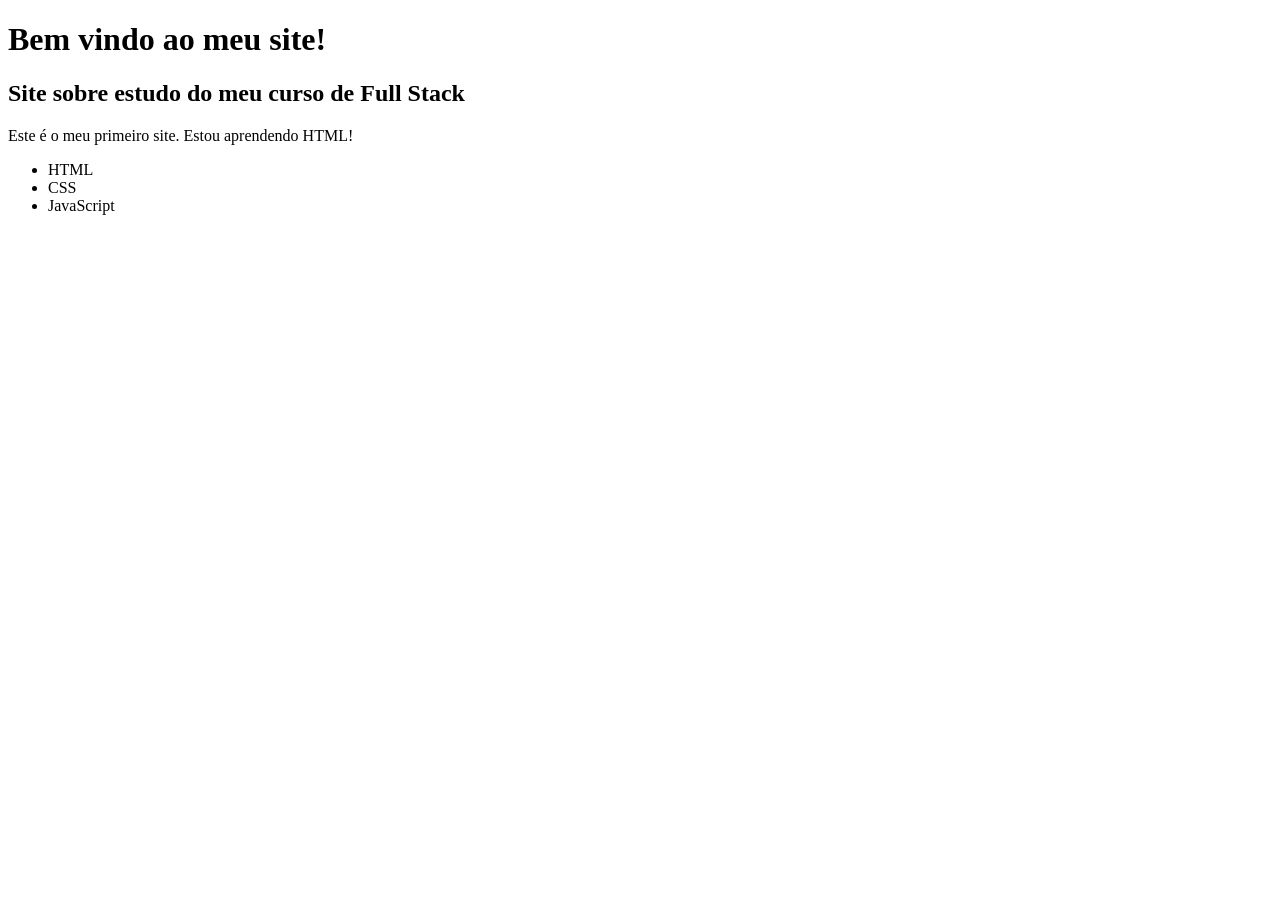
==== index.html @ 4270ad67 "Elaboração do index.html" ====
<!DOCTYPE html> <!-- Informa ao navegador que este documento usa HTML5 -->
<html lang="pt-BR"> <!-- Define o idioma do documento como português do Brasil e marca o ínicio do documento -->
<head> <!-- Cabeçalho do documento. Aqui fica configurações e informações que não aparecem no corpo da página -->
    <meta charset="UTF-8"> <!-- Define a codificação de caracteres como UTF-8, que suporta a maioria dos caracteres usados em diferentes idiomas como o acento,, emojis e o Ç -->
    <meta name="viewport" content="width=device-width, initial-scale=1.0"> </head> <!-- Define a viewport para garantir que a página seja exibida corretamente em dispositivos móveis, ajustando a largura da página à largura do dispositivo e definindo o zoom inicial para 1.0 -->
    <title>Meu Primeiro Site</title> </html> <!-- Define o título da página, que aparece na aba do navegador e nos resultados de busca -->
</head> <!-- Fecha a tag head -->
<body> <!-- Corpo do documento. Aqui fica o conteúdo que será exibido na página -->
    <h1>Bem vindo ao meu site!</h1> <!-- Título principal da página, usando a tag h1 para indicar que é o título mais importante -->
    <h2>Site sobre estudo do meu curso de Full Stack</h2> <!-- Subtítulo, usando a tag h2 para indicar que é um título de segundo nível -->
    <p>Este é o meu primeiro site. Estou aprendendo HTML!</p> <!-- Parágrafo de texto, usando a tag p para indicar que é um parágrafo -->
    <ul> <!-- Lista não ordenada, usando a tag ul para indicar que é uma lista de itens sem ordem específica -->
        <li>HTML</li> <!-- Item da lista, usando a tag li para indicar que é um item da lista -->
        <li>CSS</li>
        <li>JavaScript</li>
    
</body>
</html>
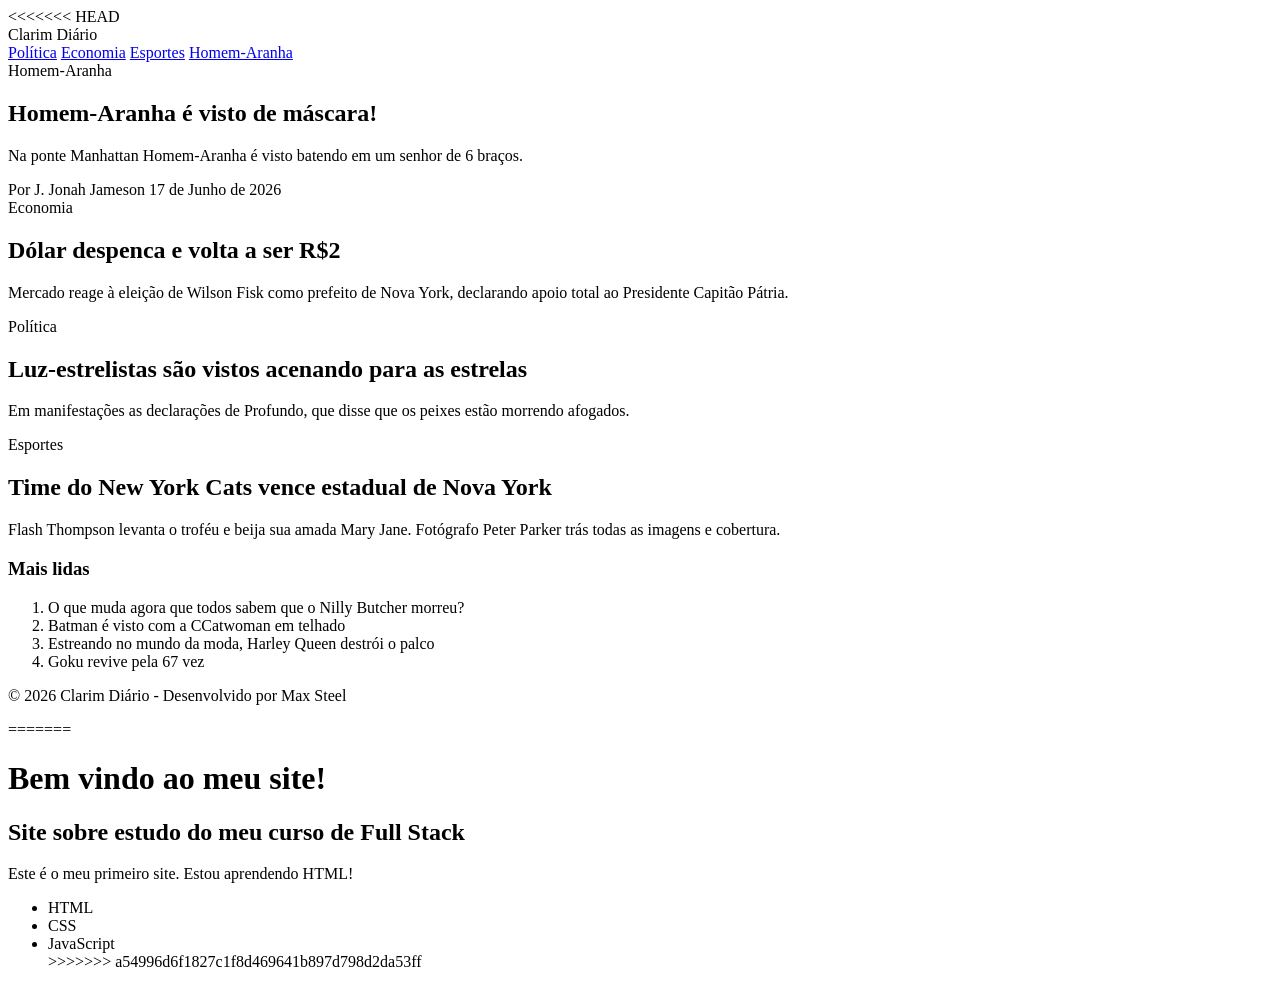
==== commit 6af96c0c: "Aula 21 inicial" ====
--- a/index.html
+++ b/index.html
@@ -1,3 +1,80 @@
+<<<<<<< HEAD
+<!DOCTYPE html>
+<html lang="pt-BR">
+<head>
+    <meta charset="UTF-8">
+    <meta name="viewport" content="width=device-width, initial-scale=1.0">
+    <link rel="stylesheet" href="style.css">
+    <title>Clarim Diário</title>
+</head>
+<body>
+    <header class="cabecalho">
+        <div class="logo">
+            Clarim Diário
+        </div>
+        <nav class="nevagacao">
+            <a href="#">Política</a>
+            <a href="#">Economia</a>
+            <a href="#">Esportes</a>
+            <a href="#">Homem-Aranha</a>
+        </nav>
+        </header>
+        <main class="principal">
+            <article class="destaque">
+                <span class="categoria">
+                    Homem-Aranha
+                </span>
+                <h1>Homem-Aranha é visto de máscara!</h1>
+                <p class="resumo">
+                    Na ponte Manhattan Homem-Aranha é visto batendo em um senhor de 6 braços.
+                </p>
+                <div class="meta">
+                    <span>Por J. Jonah Jameson</span>
+                    <span>17 de Junho de 2026 </span>
+                </div>
+            </article>
+
+            <section class="grade-noticias">
+                <article class="cartao">
+                    <span class="categoria">
+                        Economia
+                    </span>
+                    <h2>Dólar despenca e volta a ser R$2</h2>
+                    <p>Mercado reage à eleição de Wilson Fisk como prefeito de Nova York, declarando apoio total ao Presidente Capitão Pátria.</p>
+                </article>
+
+                <article class="cartao">
+                    <span class="politica">
+                        Política
+                    </span>
+                    <h2>Luz-estrelistas são vistos acenando para as estrelas</h2>
+                    <p>Em manifestações as declarações de Profundo, que disse que os peixes estão morrendo afogados.</p>
+                </article>
+
+                <article class="cartao">
+                    <span class="categoria">
+                        Esportes
+                    </span>
+                    <h2>Time do New York Cats vence estadual de Nova York</h2>
+                    <p>Flash Thompson levanta o troféu e beija sua amada Mary Jane. Fotógrafo Peter Parker trás todas as imagens e cobertura.</p>
+                </article>
+            </section>
+        </main>
+        <aside class="menu-lateral">
+            <h3>Mais lidas</h3>
+            <ol>
+                <li>
+                    O que muda agora que todos sabem que o Nilly Butcher morreu?
+                </li>
+                <li>Batman é visto com a CCatwoman em telhado</li>
+                <li>Estreando no mundo da moda, Harley Queen destrói o palco</li>
+                <li>Goku revive pela 67 vez</li>
+            </ol>
+        </aside>
+        <footer class="rodape">
+            <p>&copy; 2026 Clarim Diário - Desenvolvido por Max Steel</p>
+        </footer>
+=======
 <!DOCTYPE html> <!-- Informa ao navegador que este documento usa HTML5 -->
 <html lang="pt-BR"> <!-- Define o idioma do documento como português do Brasil e marca o ínicio do documento -->
 <head> <!-- Cabeçalho do documento. Aqui fica configurações e informações que não aparecem no corpo da página -->
@@ -14,5 +91,6 @@
         <li>CSS</li>
         <li>JavaScript</li>
     
+>>>>>>> a54996d6f1827c1f8d469641b897d798d2da53ff
 </body>
 </html>
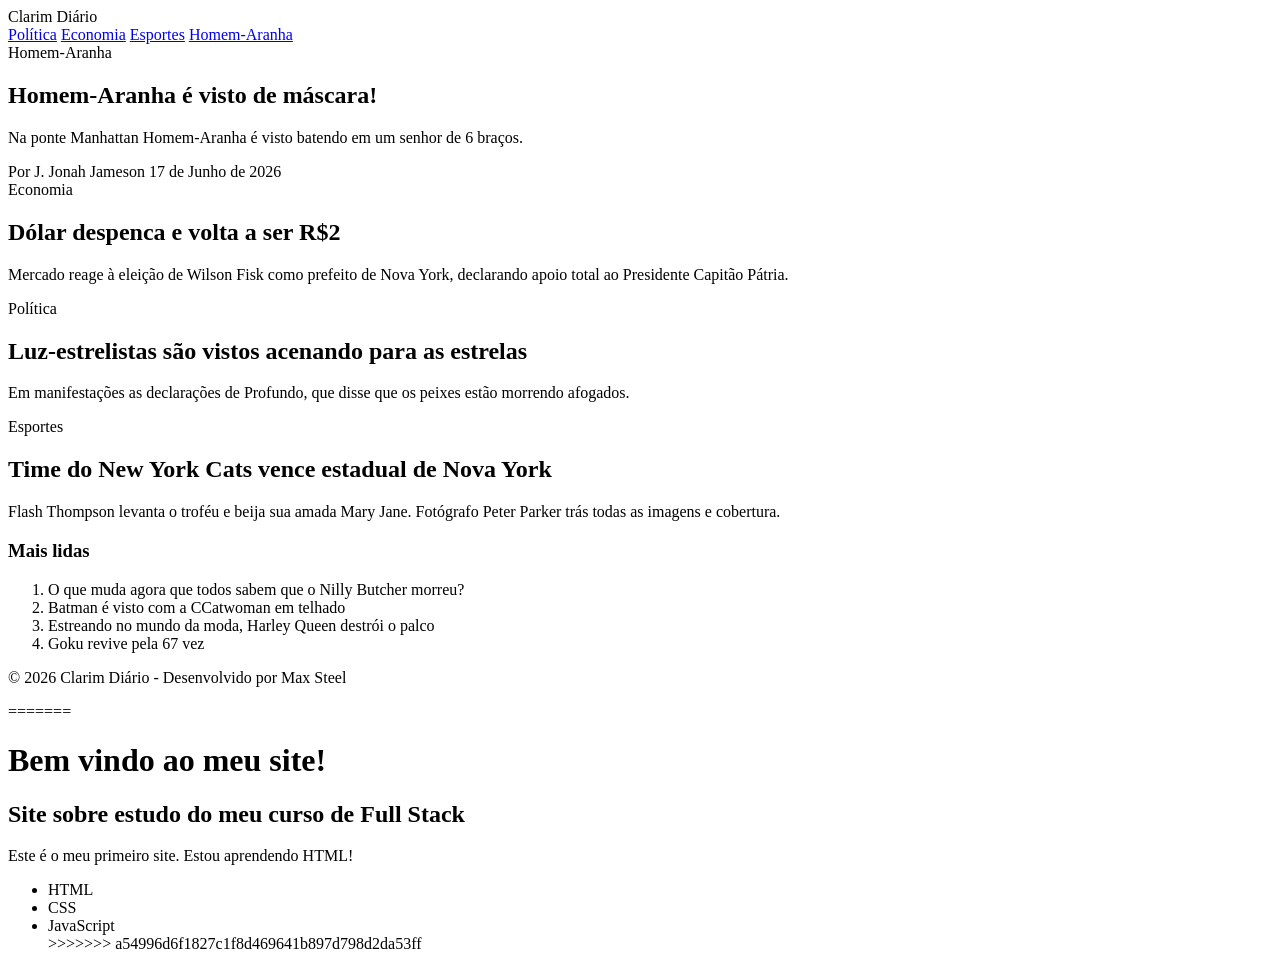
==== commit 643dd150: "Atualizar index.html" ====
--- a/index.html
+++ b/index.html
@@ -1,4 +1,4 @@
-<<<<<<< HEAD
+
 <!DOCTYPE html>
 <html lang="pt-BR">
 <head>
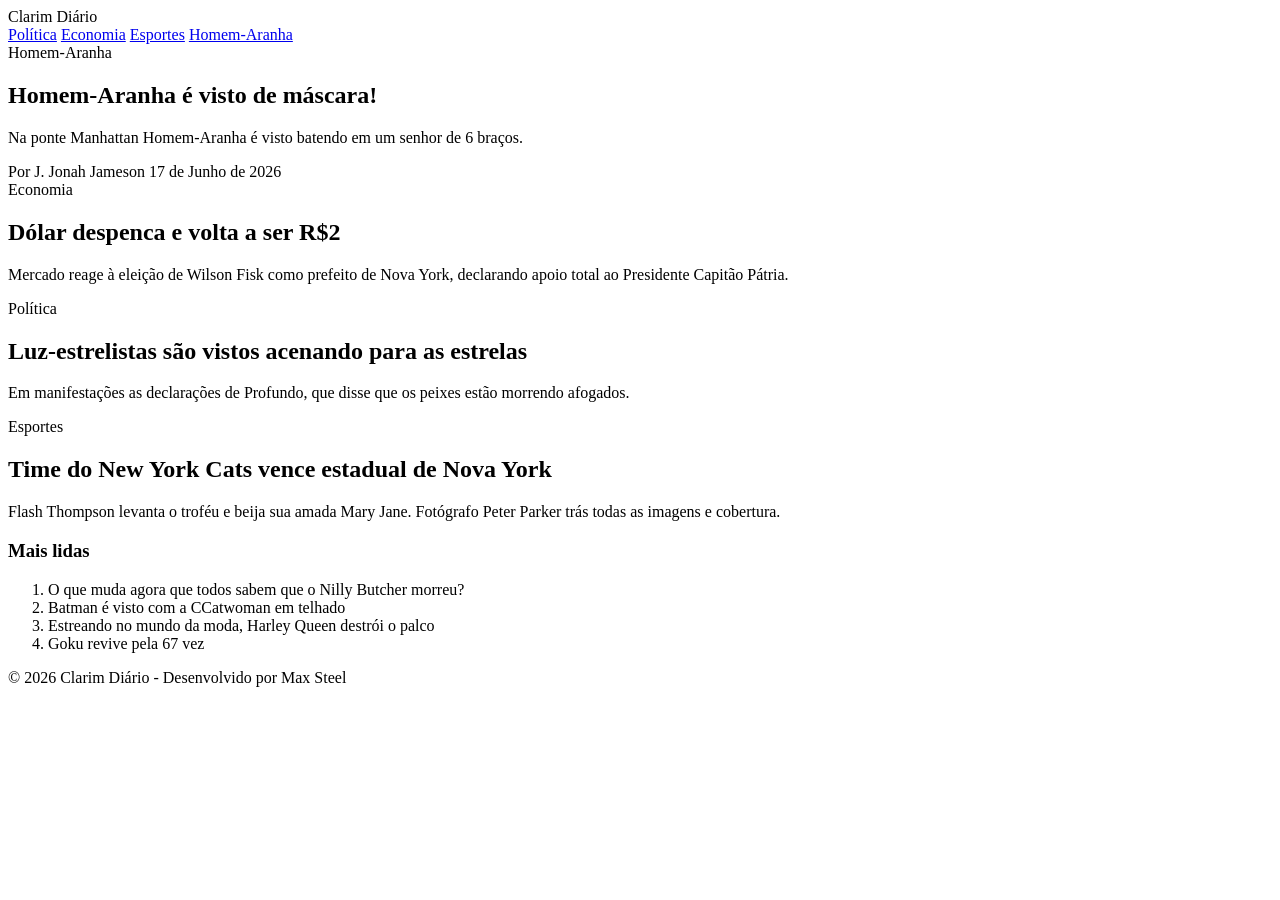
==== commit 9a49821e: "Feat: init html for site-news" ====
--- a/index.html
+++ b/index.html
@@ -1,4 +1,3 @@
-
 <!DOCTYPE html>
 <html lang="pt-BR">
 <head>
@@ -73,24 +72,6 @@
         </aside>
         <footer class="rodape">
             <p>&copy; 2026 Clarim Diário - Desenvolvido por Max Steel</p>
-        </footer>
-=======
-<!DOCTYPE html> <!-- Informa ao navegador que este documento usa HTML5 -->
-<html lang="pt-BR"> <!-- Define o idioma do documento como português do Brasil e marca o ínicio do documento -->
-<head> <!-- Cabeçalho do documento. Aqui fica configurações e informações que não aparecem no corpo da página -->
-    <meta charset="UTF-8"> <!-- Define a codificação de caracteres como UTF-8, que suporta a maioria dos caracteres usados em diferentes idiomas como o acento,, emojis e o Ç -->
-    <meta name="viewport" content="width=device-width, initial-scale=1.0"> </head> <!-- Define a viewport para garantir que a página seja exibida corretamente em dispositivos móveis, ajustando a largura da página à largura do dispositivo e definindo o zoom inicial para 1.0 -->
-    <title>Meu Primeiro Site</title> </html> <!-- Define o título da página, que aparece na aba do navegador e nos resultados de busca -->
-</head> <!-- Fecha a tag head -->
-<body> <!-- Corpo do documento. Aqui fica o conteúdo que será exibido na página -->
-    <h1>Bem vindo ao meu site!</h1> <!-- Título principal da página, usando a tag h1 para indicar que é o título mais importante -->
-    <h2>Site sobre estudo do meu curso de Full Stack</h2> <!-- Subtítulo, usando a tag h2 para indicar que é um título de segundo nível -->
-    <p>Este é o meu primeiro site. Estou aprendendo HTML!</p> <!-- Parágrafo de texto, usando a tag p para indicar que é um parágrafo -->
-    <ul> <!-- Lista não ordenada, usando a tag ul para indicar que é uma lista de itens sem ordem específica -->
-        <li>HTML</li> <!-- Item da lista, usando a tag li para indicar que é um item da lista -->
-        <li>CSS</li>
-        <li>JavaScript</li>
-    
->>>>>>> a54996d6f1827c1f8d469641b897d798d2da53ff
-</body>
+        </footer>     
+    </body>
 </html>
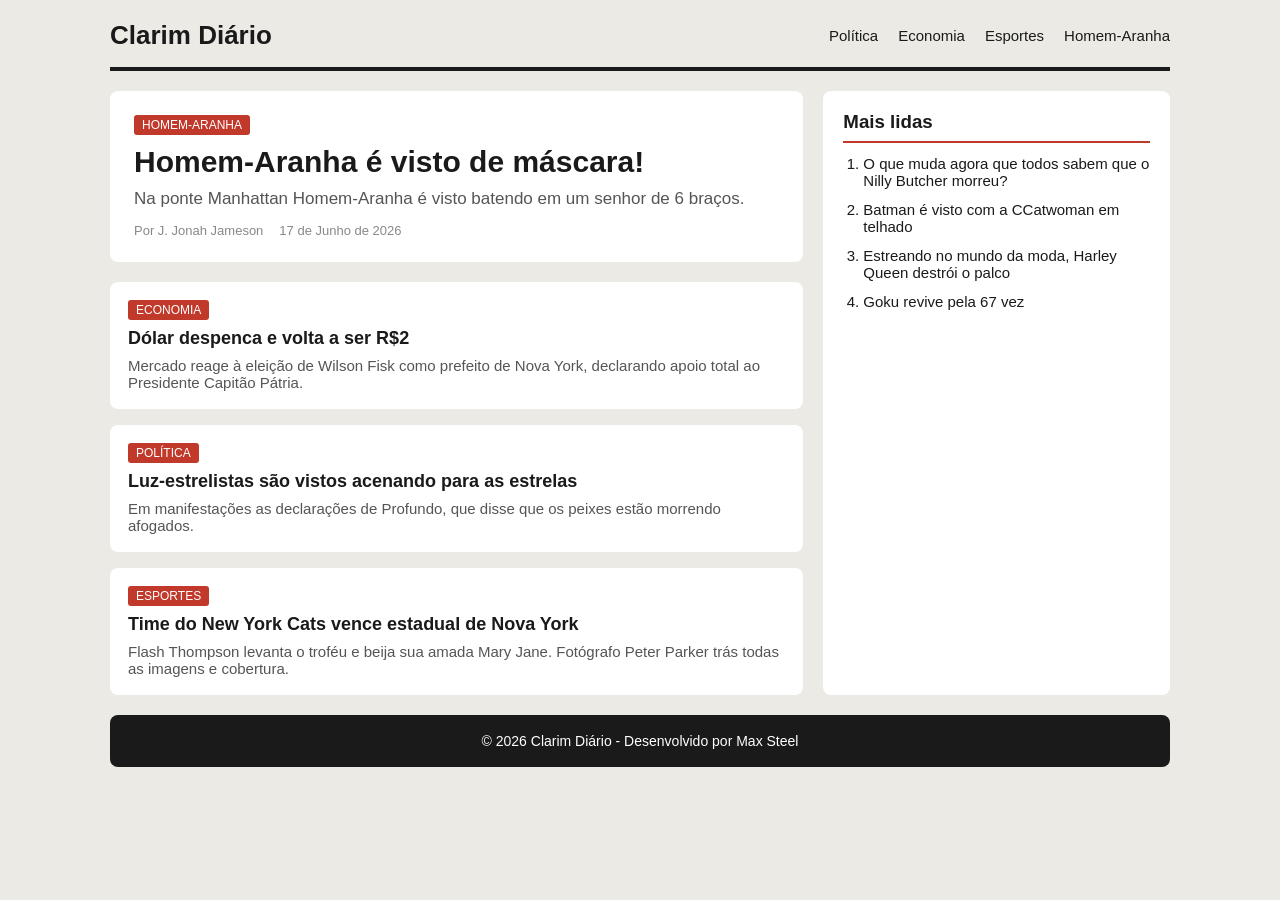
==== commit d6119279: "Site de Notícias Pronto v1" ====
--- a/index.html
+++ b/index.html
@@ -11,7 +11,7 @@
         <div class="logo">
             Clarim Diário
         </div>
-        <nav class="nevagacao">
+        <nav class="navegacao">
             <a href="#">Política</a>
             <a href="#">Economia</a>
             <a href="#">Esportes</a>
@@ -43,7 +43,7 @@
                 </article>
 
                 <article class="cartao">
-                    <span class="politica">
+                    <span class="categoria">
                         Política
                     </span>
                     <h2>Luz-estrelistas são vistos acenando para as estrelas</h2>
--- a/style.css
+++ b/style.css
@@ -0,0 +1,170 @@
+* {
+    margin: 0;
+    padding: 0;
+    /*border: 1px solid grey;*/
+    box-sizing: border-box;
+}
+
+body {
+    font-family: 'Trebuchet MS', 'Lucida Sans Unicode', 'Lucida Grande', 'Lucida Sans', Arial, sans-serif;
+    color: #1a1a1a;
+    background-color: #eceae5;
+    display: grid;
+    grid-template-columns: 
+    2fr 1fr;
+    grid-template-areas:
+    "cabecalho cabecalho"
+    "principal menu-lateral"
+    "rodape rodape ";
+    gap: 20px;
+
+    max-width: 1100px;
+    margin: 0 auto;
+    padding: 20px;
+}
+
+.cabecalho { grid-area: cabecalho;}
+.principal { grid-area: principal;}
+.menu-lateral { grid-area: menu-lateral;}
+.rodape { grid-area: rodape; }
+
+.cabecalho {
+    border-bottom: 4px solid #1a1a1a;
+    display: flex;
+    justify-content: space-between;
+    align-items: center;
+    padding-bottom: 16px;
+}
+
+.logo {
+    font-size: 26px;
+    font-weight: bold;
+}
+
+.navegacao {
+    display: flex;
+    gap: 20px;
+}
+
+.navegacao a {
+    text-decoration: none !important;
+    color: #1a1a1a;
+    font-family: Arial, Helvetica, sans-serif;
+    font-size: 15px;
+}
+
+.navegacao a:hover {
+    color: #c0392b;
+}
+
+/* Notícia de destaque*/
+
+.destaque {
+    background-color: #ffffff;
+    padding: 24px;
+    border-radius: 8px;
+}
+
+.destaque h1 {
+    font-size: 30px;
+    margin: 10px 0;
+}
+
+.resumo {
+    color: #555;
+    font-size: 17px;
+}
+
+.categoria {
+    display: inline-block;
+    background-color: #c0392b;
+    color: #ffffff;
+    font-family: Arial, Helvetica, sans-serif;
+    font-size: 12px;
+    text-transform: uppercase;
+    padding: 3px 8px;
+    border-radius: 3px;
+}
+
+.meta {
+    display: flex;
+    gap: 16px;
+    margin-top: 14px;
+    font-family: Arial, Helvetica, sans-serif;
+    font-size: 13px;
+    color: #888;
+}
+
+/*Grid de Notícias*/
+
+.grade-noticias {
+    display: grid;
+    grid-template-columns: repeat(autofix, minmax(220px, 1fr));
+    gap: 16px;
+    margin-top: 20px;
+}
+
+.cartao {
+    background-color: #fff;
+    padding: 18px;
+    border-radius: 8px;
+}
+
+.cartao h2 {
+    font-size: 18px;
+    margin: 8px 0;
+}
+
+.cartao p {
+    font-size: 15px;
+    color: #555;
+}
+
+/* Barra Lateral */
+
+.menu-lateral {
+    background-color: #fff;
+    padding: 20px;
+    border-radius: 8px;
+}
+
+.menu-lateral h3 {
+    border-bottom: 2px solid #c0392b;
+    padding-bottom: 8px;
+    margin-bottom: 12px;
+}
+
+.menu-lateral ol {
+    padding-left: 20px;
+}
+
+.menu-lateral li {
+    margin-bottom: 12px;
+    font-size: 15px;
+}
+
+.rodape {
+    background-color: #1a1a1a;
+    color: #fff;
+    text-align: center;
+    padding: 18px;
+    border-radius: 8px;
+    font-family: Arial, Helvetica, sans-serif;
+    font-size: 14px;
+}
+
+@media (max-width: 768px){
+    body{
+        grid-template-columns: 1fr;
+        grid-template-areas:
+        "cabecalho"
+        "principal"
+        "menu-lateral"
+        "rodape";
+    }
+
+    .cabecalho {
+        flex-direction: column;
+        gap: 12px;
+    }
+}
